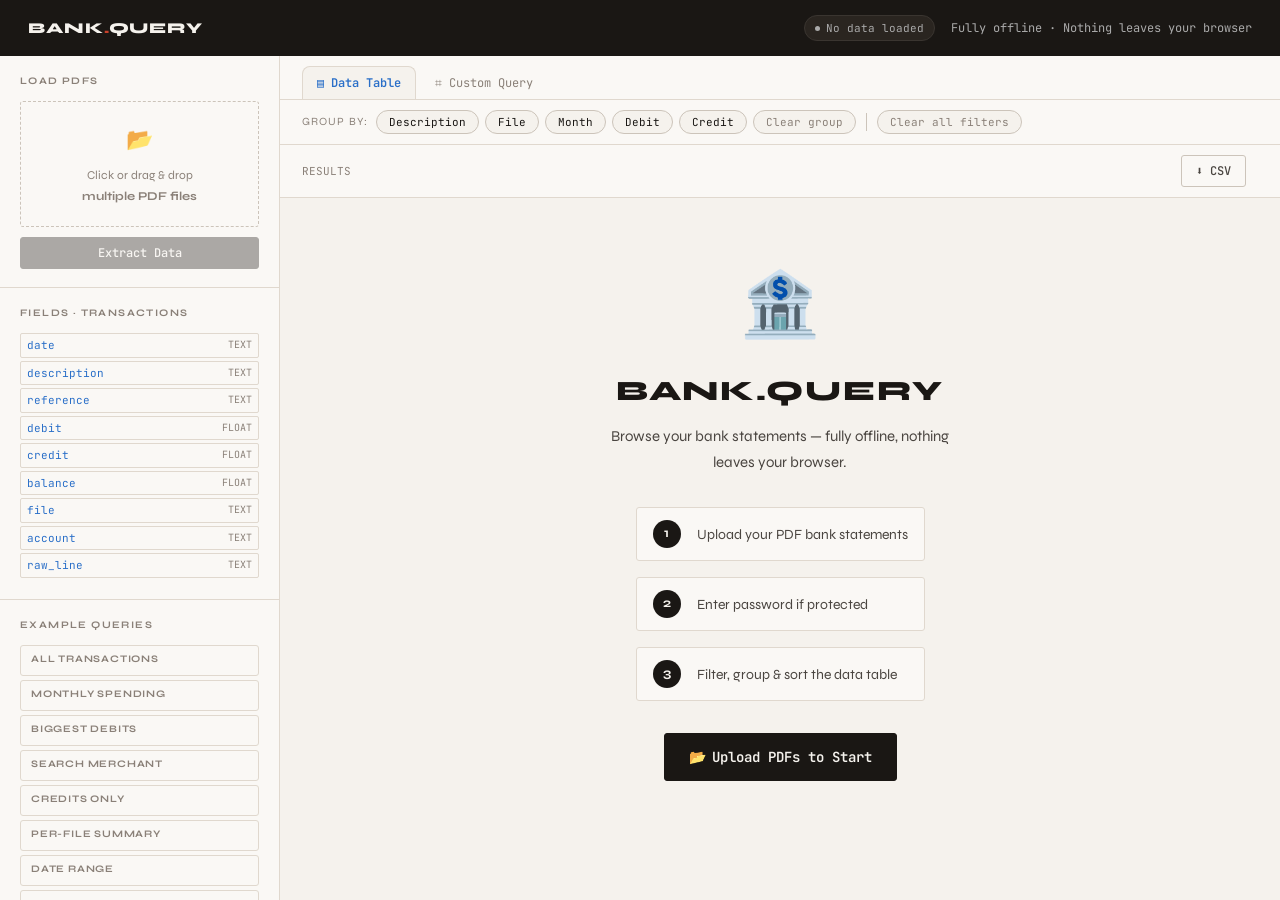
==== standalone/index.html @ 028fced7 "feat: auto-detect password-protected PDFs instead of asking pdf.js throws PasswordException with cod" ====
<!DOCTYPE html>
<html lang="en">
<head>
<meta charset="UTF-8">
<meta name="viewport" content="width=device-width, initial-scale=1.0">
<title>BankStatements - Browse Bank Statements Offline</title>
<meta name="description" content="Browse your bank statements. Fully offline.">
<meta name="theme-color" content="#1a1714">
<link rel="manifest" href="manifest.json">
<link rel="icon" type="image/png" sizes="192x192" href="icon-192.png">
<link rel="apple-touch-icon" sizes="192x192" href="icon-192.png">
<meta name="apple-mobile-web-app-capable" content="yes">
<meta name="apple-mobile-web-app-status-bar-style" content="black-translucent">
<meta name="apple-mobile-web-app-title" content="BankQuery">
<link rel="stylesheet" href="app.css">
<script src="alasql.min.js"></script>
</head>
<body>

<header>
  <div class="logo">Bank<span>.</span>Query</div>
  <div class="header-right">
    <button id="btn-install" class="btn-install">⬇ Install App</button>
    <span id="badge" class="badge"><span class="dot"></span><span id="badge-text">No data loaded</span></span>
    <span>Fully offline · Nothing leaves your browser</span>
  </div>
  <button class="btn-hamburger" id="btn-hamburger" onclick="toggleSidebar()">☰</button>
</header>

<!-- Mobile sidebar overlay -->
<div class="sidebar-overlay" id="sidebar-overlay" onclick="closeSidebar()"></div>

<div class="app">

  <!-- SIDEBAR -->
  <aside class="sidebar" id="sidebar">

    <!-- Upload -->
    <div class="sidebar-block">
      <div class="block-label">Load PDFs</div>
      <div class="upload-zone" id="drop-zone" onclick="document.getElementById('file-in').click()">
        <span class="icon">📂</span>
        Click or drag &amp; drop<br>
        <strong>multiple PDF files</strong>
      </div>
      <input type="file" id="file-in" accept=".pdf,.PDF" multiple>
      <button class="btn btn-primary btn-parse" id="btn-parse" onclick="startParsing()" disabled>Extract Data</button>
    </div>

    <!-- Password (auto-detected) -->
    <div class="sidebar-block" id="pw-section" style="display:none">
      <div class="block-label">Password Required</div>
      <div class="pw-message" id="pw-message"></div>
      <div class="field-row">
        <input type="password" id="pw" class="pw-input" placeholder="Enter PDF password">
      </div>
    </div>

    <!-- Progress -->
    <div class="sidebar-block" id="progress-section">
      <div class="block-label">Processing</div>
      <div class="progress-bar-wrap"><div class="progress-bar" id="progress-bar"></div></div>
      <div class="progress-log" id="progress-log"></div>
    </div>

    <!-- Stats -->
    <div class="sidebar-block" id="stats-section" style="display:none">
      <div class="block-label">Summary</div>
      <div class="stat-grid">
        <div class="stat-card"><div class="s-label">Transactions</div><div class="s-val c-blue" id="s-count">—</div></div>
        <div class="stat-card"><div class="s-label">Files</div><div class="s-val c-blue" id="s-files">—</div></div>
        <div class="stat-card"><div class="s-label">Total Debit</div><div class="s-val c-red" id="s-debit">—</div></div>
        <div class="stat-card"><div class="s-label">Total Credit</div><div class="s-val c-green" id="s-credit">—</div></div>
      </div>
    </div>

    <!-- Schema -->
    <div class="sidebar-block">
      <div class="block-label">Fields · transactions</div>
      <div class="schema-row"><span class="fname">date</span><span class="ftype">TEXT</span></div>
      <div class="schema-row"><span class="fname">description</span><span class="ftype">TEXT</span></div>
      <div class="schema-row"><span class="fname">reference</span><span class="ftype">TEXT</span></div>
      <div class="schema-row"><span class="fname">debit</span><span class="ftype">FLOAT</span></div>
      <div class="schema-row"><span class="fname">credit</span><span class="ftype">FLOAT</span></div>
      <div class="schema-row"><span class="fname">balance</span><span class="ftype">FLOAT</span></div>
      <div class="schema-row"><span class="fname">file</span><span class="ftype">TEXT</span></div>
      <div class="schema-row"><span class="fname">account</span><span class="ftype">TEXT</span></div>
      <div class="schema-row"><span class="fname">raw_line</span><span class="ftype">TEXT</span></div>
    </div>

    <!-- Saved queries -->
    <div class="sidebar-block" id="saved-section" style="display:none">
      <div class="block-label">Saved Queries</div>
      <div class="eq-list" id="saved-list"></div>
    </div>

    <!-- Example queries -->
    <div class="sidebar-block" style="flex:1">
      <div class="block-label">Example Queries</div>
      <div class="eq-list" id="eq-list"></div>
    </div>

  </aside>

  <!-- RIGHT SIDE -->
  <div style="display:flex;flex-direction:column;overflow:hidden;">

    <!-- Mode tabs -->
    <div class="mode-tabs">
      <button class="mode-tab active" data-mode="table" onclick="setTableView('table')">▤ Data Table</button>
      <button class="mode-tab" data-mode="sql" onclick="setTableView('sql')">⌗ Custom Query</button>
    </div>

    <!-- SQL Editor (advanced mode) -->
    <div class="editor-pane" id="pane-sql" style="display:none">
      <div class="editor-header">
        <span class="editor-title">SQL Query</span>
        <div class="editor-actions">
          <span class="kbd">Ctrl+Enter</span>
          <button class="btn btn-ghost" onclick="clearSQL()">Clear</button>
          <button class="btn btn-ghost" id="btn-save" onclick="showSavePrompt()" disabled>⭐ Save</button>
          <button class="btn btn-ghost" onclick="showExpandModal()" title="Expand editor">⤢</button>
          <button class="btn btn-primary" id="btn-run" onclick="runQuery()" disabled>▶ Run</button>
        </div>
        <!-- Mobile: Expand button top-right -->
        <div class="editor-actions-top">
          <button class="btn btn-ghost" onclick="showQueryPicker()" title="Queries">⚡</button>
          <button class="btn btn-ghost" onclick="showExpandModal()" title="Expand editor">⤢</button>
        </div>
        <!-- Mobile: Save + Run buttons bottom-right -->
        <div class="editor-actions-bottom">
          <button class="btn btn-ghost" id="btn-save-mobile" onclick="showSavePrompt()" disabled>⭐ Save</button>
          <button class="btn btn-primary" id="btn-run-mobile" onclick="runQuery()" disabled>▶ Run</button>
        </div>
      </div>
      <textarea id="sql" placeholder="SELECT * FROM transactions LIMIT 20" spellcheck="false"></textarea>
    </div>

    <!-- Data Table toolbar (table mode) -->
    <div class="dt-toolbar" id="pane-table">
      <div class="dt-group-bar">
        <span class="dt-group-label">Group by:</span>
        <button class="dt-chip" data-group="description" onclick="dtSetGroup('description')">Description</button>
        <button class="dt-chip" data-group="file" onclick="dtSetGroup('file')">File</button>
        <button class="dt-chip" data-group="date" onclick="dtSetGroup('date')">Month</button>
        <button class="dt-chip" data-group="debit" onclick="dtSetGroup('debit')">Debit</button>
        <button class="dt-chip" data-group="credit" onclick="dtSetGroup('credit')">Credit</button>
        <button class="dt-chip dt-clear" onclick="dtClearGroup()">Clear group</button>
        <span class="dt-sep"></span>
        <button class="dt-chip dt-clear" onclick="dtClearFilters()">Clear all filters</button>
      </div>
    </div>

    <!-- Results -->
    <div class="results-pane">
      <div class="results-bar">
        <div class="results-meta" id="results-meta"><span>RESULTS</span></div>
        <div style="display:flex;gap:12px;align-items:center">
          <button class="btn btn-export" id="btn-export" onclick="exportCSV()" disabled>⬇ CSV</button>
          <button class="btn btn-ghost" id="llm-improve" onclick="showLLMImprove()" style="display:none" title="Get a custom parser from ChatGPT">⬡ Improve with ChatGPT</button>
          <span style="font-family:var(--mono);font-size:11px;color:var(--ink3)" id="exec-time"></span>
        </div>
      </div>
      <div class="error-msg" id="error-msg"></div>
      <div class="table-wrap" id="table-wrap">
        <div class="welcome-card" id="welcome-card">
          <div class="welcome-icon">🏦</div>
          <h1 class="welcome-title">Bank.Query</h1>
          <p class="welcome-desc">Browse your bank statements — fully offline, nothing leaves your browser.</p>
          <div class="welcome-steps">
            <div class="welcome-step">
              <span class="step-num">1</span>
              <span class="step-text">Upload your PDF bank statements</span>
            </div>
            <div class="welcome-step">
              <span class="step-num">2</span>
              <span class="step-text">Enter password if protected</span>
            </div>
            <div class="welcome-step">
              <span class="step-num">3</span>
              <span class="step-text">Filter, group &amp; sort the data table</span>
            </div>
          </div>
          <button class="btn btn-primary btn-large" onclick="focusUpload()">
            <span>📂</span> Upload PDFs to Start
          </button>
        </div>
      </div>

      <!-- LLM parser (unsupported format) -->
      <div class="llm-parser-panel" id="llm-parser-panel" style="display:none">
        <div class="llm-title" id="llm-panel-title">Unsupported statement format</div>
        <div class="llm-desc" id="llm-panel-desc">
          The built-in parser found no transactions in <strong id="llm-file-name"></strong>.
          Get a custom regex from ChatGPT: it opens with a sample of your statement;
          paste the regex it returns below (with named groups <code>date, description, reference, debit, credit, balance</code>) and we'll run it offline — no code is ever executed.
        </div>
        <div class="llm-actions">
          <button class="btn btn-primary" onclick="openChatGPT()">⬡ Open ChatGPT</button>
        </div>
        <textarea id="llm-parser-input" class="llm-input" placeholder="Paste the regex from ChatGPT, e.g. /(?<date>\d{2}-...\s+(?<description>.*?).../g" spellcheck="false"></textarea>
        <div class="llm-actions">
          <button class="btn btn-primary" onclick="useLLMParser()">⚡ Use this regex</button>
        </div>
        <div class="llm-status" id="llm-status" style="display:none"></div>
      </div>
    </div>

  </div>
</div>

<!-- Save query prompt -->
<div class="save-prompt" id="save-prompt">
  <div class="save-prompt-inner">
    <div class="save-prompt-title">Save Query</div>
    <input type="text" class="save-prompt-input" id="save-name" placeholder="Enter a name for this query..." autofocus>
    <div class="save-prompt-actions">
      <button class="btn btn-ghost" onclick="hideSavePrompt()">Cancel</button>
      <button class="btn btn-primary" onclick="saveQuery()">Save</button>
    </div>
  </div>
</div>

<!-- Expanded editor modal -->
<div class="expand-modal" id="expand-modal">
  <div class="expand-modal-inner">
    <div class="expand-modal-header">
      <span class="expand-modal-title">SQL Query Editor</span>
      <div class="expand-modal-actions">
        <span class="kbd">Ctrl+Enter</span>
        <button class="btn btn-ghost" onclick="closeExpandModal()">Cancel</button>
        <button class="btn btn-primary" onclick="runFromExpanded()">▶ Run</button>
      </div>
    </div>
    <div class="expand-modal-body">
      <textarea id="sql-expanded" placeholder="SELECT * FROM transactions LIMIT 20" spellcheck="false"></textarea>
    </div>
  </div>
</div>

<!-- Query picker modal (mobile) -->
<div class="query-picker-modal" id="query-picker-modal">
  <div class="query-picker-inner">
    <div class="query-picker-header">
      <span class="query-picker-title">Queries</span>
      <button class="btn-close" onclick="hideQueryPicker()">×</button>
    </div>
    <div class="query-picker-body">
      <div class="query-section" id="qp-saved-section" style="display:none">
        <div class="query-section-title">Saved Queries</div>
        <div class="query-list" id="qp-saved-list"></div>
      </div>
      <div class="query-section">
        <div class="query-section-title">Example Queries</div>
        <div class="query-list" id="qp-example-list"></div>
      </div>
    </div>
  </div>
</div>

<script type="module" src="app.js"></script>
<script>
// Service Worker Registration for PWA
if ('serviceWorker' in navigator) {
  window.addEventListener('load', () => {
    navigator.serviceWorker.register('./sw.js')
      .then(reg => console.log('SW registered:', reg.scope))
      .catch(err => console.log('SW registration failed:', err));
  });
}

// PWA Install Prompt
let deferredPrompt;
const btnInstall = document.getElementById('btn-install');

window.addEventListener('beforeinstallprompt', (e) => {
  e.preventDefault();
  deferredPrompt = e;
  btnInstall.classList.add('show');
});

btnInstall.addEventListener('click', async () => {
  if (!deferredPrompt) return;
  deferredPrompt.prompt();
  const { outcome } = await deferredPrompt.userChoice;
  deferredPrompt = null;
  btnInstall.classList.remove('show');
});

window.addEventListener('appinstalled', () => {
  btnInstall.classList.remove('show');
  deferredPrompt = null;
});
</script>
</body>
</html>
---- standalone/app.css ----
@import url('https://fonts.googleapis.com/css2?family=Syne:wght@400;600;700;800&family=JetBrains+Mono:wght@400;500&display=swap');

:root {
  --bg:       #f5f2ed;
  --paper:    #faf8f5;
  --ink:      #1a1714;
  --ink2:     #4a4540;
  --ink3:     #8a8078;
  --rule:     #e0d8ce;
  --rule2:    #ccc4ba;
  --accent:   #c8402a;
  --accent2:  #2a6fc8;
  --green:    #2a7a4a;
  --red:      #c8402a;
  --amber:    #b86a10;
  --mono:     'JetBrains Mono', monospace;
  --sans:     'Syne', sans-serif;
  --r:        3px;
}

* { box-sizing: border-box; margin: 0; padding: 0; }

body {
  background: var(--bg);
  color: var(--ink);
  font-family: var(--sans);
  font-size: 14px;
  line-height: 1.5;
  min-height: 100vh;
}

/* ─── HEADER ─── */
header {
  background: var(--ink);
  color: var(--bg);
  padding: 0 28px;
  height: 56px;
  display: flex;
  align-items: center;
  justify-content: space-between;
}
.logo {
  font-size: 15px;
  font-weight: 800;
  letter-spacing: 0.06em;
  text-transform: uppercase;
}
.logo span { color: var(--accent); }
.header-right {
  display: flex;
  align-items: center;
  gap: 16px;
  font-size: 12px;
  color: #aaa;
  font-family: var(--mono);
}
.btn-install {
  display: none;
  align-items: center;
  gap: 6px;
  padding: 6px 12px;
  background: var(--accent);
  color: white;
  border: none;
  border-radius: 20px;
  font-family: var(--sans);
  font-size: 11px;
  font-weight: 700;
  cursor: pointer;
  transition: all 0.2s;
}
.btn-install:hover {
  background: var(--accent2);
  transform: scale(1.05);
}
.btn-install.show {
  display: inline-flex;
}
.badge {
  display: inline-flex;
  align-items: center;
  gap: 6px;
  padding: 4px 10px;
  background: #2a2520;
  border: 1px solid #3a3530;
  border-radius: 20px;
  font-size: 11px;
  transition: all 0.3s;
}
.badge.ok { background: #1a2a1f; border-color: #2a7a4a; color: #4adf8a; }
.badge .dot { width: 5px; height: 5px; border-radius: 50%; background: currentColor; }

/* Hamburger menu button (hidden on desktop) */
.btn-hamburger {
  display: none;
  align-items: center;
  justify-content: center;
  width: 44px;
  height: 44px;
  background: transparent;
  border: none;
  color: var(--bg);
  font-size: 20px;
  cursor: pointer;
  border-radius: var(--r);
  transition: background 0.2s;
}
.btn-hamburger:hover {
  background: rgba(255,255,255,0.1);
}

/* Mobile sidebar overlay (hidden on desktop) */
.sidebar-overlay {
  display: none;
  position: fixed;
  top: 0;
  left: 0;
  right: 0;
  bottom: 0;
  background: rgba(0,0,0,0.4);
  z-index: 150;
  opacity: 0;
  transition: opacity 0.3s;
}
.sidebar-overlay.active {
  display: block;
  opacity: 1;
}

/* ─── LAYOUT ─── */
.app {
  display: grid;
  grid-template-columns: 280px 1fr;
  grid-template-rows: auto 1fr;
  height: calc(100vh - 56px);
  overflow: hidden;
}

/* ─── SIDEBAR ─── */
.sidebar {
  grid-row: 1 / -1;
  background: var(--paper);
  border-right: 1px solid var(--rule);
  overflow-y: auto;
  display: flex;
  flex-direction: column;
}
.sidebar-block {
  padding: 18px 20px;
  border-bottom: 1px solid var(--rule);
}
.block-label {
  font-size: 10px;
  font-weight: 700;
  letter-spacing: 0.14em;
  text-transform: uppercase;
  color: var(--ink3);
  margin-bottom: 12px;
}

/* Upload zone */
.upload-zone {
  border: 1.5px dashed var(--rule2);
  border-radius: var(--r);
  padding: 20px 14px;
  text-align: center;
  cursor: pointer;
  transition: all 0.2s;
  color: var(--ink3);
  font-size: 12px;
  line-height: 1.7;
  user-select: none;
}
.upload-zone:hover, .upload-zone.over {
  border-color: var(--accent2);
  background: #e8f0ff;
  color: var(--accent2);
}
.upload-zone .icon { font-size: 22px; display: block; margin-bottom: 6px; }
#file-in { display: none; }
.btn-parse { width: 100%; justify-content: center; margin-top: 10px; }

/* Password field */
.field-row { display: flex; gap: 6px; }
.pw-input {
  flex: 1;
  background: var(--bg);
  border: 1px solid var(--rule2);
  border-radius: var(--r);
  padding: 7px 10px;
  font-family: var(--mono);
  font-size: 13px;
  color: var(--ink);
  outline: none;
  transition: border-color 0.2s;
}
.pw-input:focus { border-color: var(--accent2); }
.pw-input::placeholder { color: var(--ink3); }

/* Password message */
.pw-message {
  font-size: 12px;
  color: var(--amber);
  margin-bottom: 8px;
  line-height: 1.5;
}
#pw-section .field-row {
  margin-top: 4px;
}

/* Buttons */
.btn {
  height: 32px;
  padding: 0 14px;
  border-radius: var(--r);
  border: 1px solid;
  font-family: var(--mono);
  font-size: 12px;
  font-weight: 500;
  cursor: pointer;
  transition: all 0.15s;
  display: inline-flex;
  align-items: center;
  gap: 6px;
  white-space: nowrap;
}
.btn-primary {
  background: var(--ink);
  border-color: var(--ink);
  color: var(--bg);
}
.btn-primary:hover { background: #333; }
.btn-primary:disabled { opacity: 0.35; cursor: not-allowed; }
.btn-ghost {
  background: transparent;
  border-color: var(--rule2);
  color: var(--ink2);
}
.btn-ghost:hover { border-color: var(--accent2); color: var(--accent2); }
.btn-export {
  background: transparent;
  border-color: var(--rule2);
  color: var(--ink2);
}
.btn-export:hover { border-color: var(--amber); color: var(--amber); }

/* Progress */
#progress-section { display: none; }
.progress-bar-wrap {
  background: var(--rule);
  border-radius: 3px;
  height: 4px;
  margin: 8px 0;
  overflow: hidden;
}
.progress-bar {
  height: 100%;
  background: var(--accent2);
  border-radius: 3px;
  transition: width 0.2s;
  width: 0%;
}
.progress-log {
  font-family: var(--mono);
  font-size: 11px;
  color: var(--ink3);
  max-height: 80px;
  overflow-y: auto;
  line-height: 1.6;
}

/* Stats */
.stat-grid { display: grid; grid-template-columns: 1fr 1fr; gap: 6px; }
.stat-card {
  background: var(--bg);
  border: 1px solid var(--rule);
  border-radius: var(--r);
  padding: 8px 10px;
}
.stat-card .s-label {
  font-size: 9px;
  font-weight: 700;
  letter-spacing: 0.12em;
  text-transform: uppercase;
  color: var(--ink3);
  margin-bottom: 2px;
}
.stat-card .s-val {
  font-family: var(--mono);
  font-size: 13px;
  font-weight: 500;
}
.s-val.c-green { color: var(--green); }
.s-val.c-red   { color: var(--red); }
.s-val.c-amber { color: var(--amber); }
.s-val.c-blue  { color: var(--accent2); }

/* Schema */
.schema-row {
  display: flex;
  justify-content: space-between;
  font-family: var(--mono);
  font-size: 11px;
  padding: 3px 6px;
  border: 1px solid var(--rule);
  border-radius: 2px;
  margin-bottom: 3px;
}
.schema-row .fname { color: var(--accent2); }
.schema-row .ftype { color: var(--ink3); font-size: 10px; }

/* Example queries */
.eq-list { display: flex; flex-direction: column; gap: 4px; }
.eq-item {
  padding: 7px 10px;
  border: 1px solid var(--rule);
  border-radius: var(--r);
  cursor: pointer;
  font-size: 11px;
  color: var(--ink2);
  font-family: var(--mono);
  line-height: 1.3;
  transition: all 0.15s;
  word-break: break-word;
  position: relative;
}
.eq-item:hover { border-color: var(--accent2); color: var(--accent2); background: #e8f0ff; }
.eq-item .eq-label {
  font-family: var(--sans);
  font-size: 10px;
  font-weight: 700;
  color: var(--ink3);
  text-transform: uppercase;
  letter-spacing: 0.08em;
  margin-bottom: 2px;
}
.eq-item.saved {
  border-color: var(--accent);
  background: #fff5f3;
}
.eq-item.saved:hover {
  border-color: var(--accent2);
  background: #e8f0ff;
}
.eq-item .eq-delete {
  position: absolute;
  top: 6px;
  right: 6px;
  width: 18px;
  height: 18px;
  border-radius: 3px;
  display: none;
  align-items: center;
  justify-content: center;
  font-size: 12px;
  color: var(--red);
  cursor: pointer;
}
.eq-item:hover .eq-delete { display: flex; }
.eq-item .eq-delete:hover {
  background: var(--red);
  color: white;
}
.save-prompt {
  position: fixed;
  top: 0;
  left: 0;
  right: 0;
  bottom: 0;
  background: rgba(0,0,0,0.4);
  display: none;
  align-items: center;
  justify-content: center;
  z-index: 100;
}
.save-prompt-inner {
  background: var(--paper);
  border-radius: var(--r);
  padding: 20px;
  width: 300px;
  box-shadow: 0 10px 40px rgba(0,0,0,0.2);
}
.save-prompt-title {
  font-size: 13px;
  font-weight: 700;
  margin-bottom: 12px;
  color: var(--ink);
}
.save-prompt-input {
  width: 100%;
  padding: 8px 10px;
  border: 1px solid var(--rule2);
  border-radius: var(--r);
  font-family: var(--mono);
  font-size: 13px;
  margin-bottom: 12px;
  outline: none;
}
.save-prompt-input:focus { border-color: var(--accent2); }
.save-prompt-actions {
  display: flex;
  gap: 8px;
  justify-content: flex-end;
}

/* Expanded editor modal */
.expand-modal {
  position: fixed;
  top: 0;
  left: 0;
  right: 0;
  bottom: 0;
  background: rgba(0,0,0,0.5);
  display: none;
  align-items: center;
  justify-content: center;
  z-index: 100;
}
.expand-modal-inner {
  background: var(--paper);
  border-radius: var(--r);
  width: 90%;
  max-width: 900px;
  height: 80vh;
  display: flex;
  flex-direction: column;
  box-shadow: 0 20px 60px rgba(0,0,0,0.3);
}
.expand-modal-header {
  padding: 16px 20px;
  border-bottom: 1px solid var(--rule);
  display: flex;
  align-items: center;
  justify-content: space-between;
  flex-shrink: 0;
}
.expand-modal-title {
  font-size: 13px;
  font-weight: 700;
  letter-spacing: 0.12em;
  text-transform: uppercase;
  color: var(--ink3);
}
.expand-modal-actions {
  display: flex;
  gap: 8px;
  align-items: center;
}
.expand-modal-body {
  flex: 1;
  padding: 20px;
  overflow: hidden;
  display: flex;
  flex-direction: column;
}
.expand-modal-body textarea {
  flex: 1;
  width: 100%;
  background: var(--bg);
  border: 1px solid var(--rule2);
  border-radius: var(--r);
  color: var(--accent);
  font-family: var(--mono);
  font-size: 14px;
  line-height: 1.6;
  padding: 16px;
  resize: none;
  outline: none;
  transition: border-color 0.2s;
  tab-size: 2;
}
.expand-modal-body textarea:focus { border-color: var(--accent2); }

/* Query picker modal (mobile) */
.query-picker-modal {
  display: none;
  position: fixed;
  top: 0;
  left: 0;
  right: 0;
  bottom: 0;
  background: rgba(0,0,0,0.5);
  z-index: 250;
  align-items: flex-end;
  justify-content: center;
}
.query-picker-modal.active {
  display: flex;
}
.query-picker-inner {
  background: var(--paper);
  width: 100%;
  max-width: 500px;
  max-height: 80vh;
  border-radius: 16px 16px 0 0;
  display: flex;
  flex-direction: column;
  animation: slideUp 0.3s ease;
}
@keyframes slideUp {
  from { transform: translateY(100%); }
  to { transform: translateY(0); }
}
.query-picker-header {
  display: flex;
  align-items: center;
  justify-content: space-between;
  padding: 16px 20px;
  border-bottom: 1px solid var(--rule);
  flex-shrink: 0;
}
.query-picker-title {
  font-size: 16px;
  font-weight: 700;
  color: var(--ink);
}
.btn-close {
  width: 32px;
  height: 32px;
  display: flex;
  align-items: center;
  justify-content: center;
  background: transparent;
  border: none;
  font-size: 24px;
  color: var(--ink3);
  cursor: pointer;
  border-radius: var(--r);
}
.btn-close:hover {
  background: var(--bg);
  color: var(--ink);
}
.query-picker-body {
  flex: 1;
  overflow-y: auto;
  padding: 8px 0;
}
.query-section {
  margin-bottom: 8px;
}
.query-section-title {
  padding: 8px 20px;
  font-size: 11px;
  font-weight: 700;
  letter-spacing: 0.12em;
  text-transform: uppercase;
  color: var(--ink3);
}
.query-list {
  display: flex;
  flex-direction: column;
}
.query-item {
  padding: 14px 20px;
  border: none;
  border-bottom: 1px solid var(--rule);
  background: transparent;
  text-align: left;
  font-family: var(--mono);
  font-size: 13px;
  color: var(--ink2);
  cursor: pointer;
  transition: background 0.15s;
}
.query-item:hover {
  background: var(--bg);
}
.query-item:last-child {
  border-bottom: none;
}
.query-item .q-label {
  font-family: var(--sans);
  font-size: 12px;
  font-weight: 600;
  color: var(--ink3);
  display: block;
  margin-bottom: 4px;
}
.query-item .q-preview {
  display: block;
  color: var(--ink3);
  font-size: 12px;
  white-space: nowrap;
  overflow: hidden;
  text-overflow: ellipsis;
}
.query-item.saved {
  border-left: 3px solid var(--accent);
}

/* ─── EDITOR ─── */
.editor-pane {
  background: var(--paper);
  border-bottom: 1px solid var(--rule);
  padding: 16px 22px;
  display: flex;
  flex-direction: column;
  gap: 10px;
  position: relative;
}
.editor-header {
  display: flex;
  align-items: center;
  justify-content: space-between;
}
.editor-title {
  font-size: 11px;
  font-weight: 700;
  letter-spacing: 0.12em;
  text-transform: uppercase;
  color: var(--ink3);
}
.editor-actions { display: flex; gap: 6px; align-items: center; }
.kbd {
  font-family: var(--mono);
  font-size: 10px;
  background: var(--bg);
  border: 1px solid var(--rule2);
  border-radius: 3px;
  padding: 1px 5px;
  color: var(--ink3);
}

/* Editor action buttons (hidden on mobile, positioned absolutely) */
.editor-actions-bottom {
  display: none;
  position: absolute;
  bottom: 16px;
  right: 22px;
  gap: 8px;
}
.editor-actions-top {
  display: none;
  position: absolute;
  top: 16px;
  right: 22px;
}

textarea#sql {
  width: 100%;
  height: 90px;
  background: var(--bg);
  border: 1px solid var(--rule2);
  border-radius: var(--r);
  color: var(--accent);
  font-family: var(--mono);
  font-size: 13px;
  line-height: 1.6;
  padding: 10px 14px;
  resize: vertical;
  outline: none;
  transition: border-color 0.2s;
  tab-size: 2;
}
textarea#sql:focus { border-color: var(--accent2); }
textarea#sql::placeholder { color: var(--ink3); }

/* ─── MODE TABS ─── */
.mode-tabs {
  display: flex;
  gap: 4px;
  padding: 10px 22px 0;
  background: var(--paper);
  border-bottom: 1px solid var(--rule);
}
.mode-tab {
  font-family: var(--mono);
  font-size: 12px;
  background: transparent;
  border: 1px solid transparent;
  border-bottom: none;
  color: var(--ink3);
  padding: 8px 14px;
  border-radius: 8px 8px 0 0;
  cursor: pointer;
  transition: all 0.15s;
}
.mode-tab:hover { color: var(--ink); background: var(--bg); }
.mode-tab.active {
  color: var(--accent2);
  background: var(--bg);
  border-color: var(--rule);
  font-weight: 600;
}

/* ─── DATA TABLE TOOLBAR ─── */
.dt-toolbar {
  background: var(--paper);
  border-bottom: 1px solid var(--rule);
  padding: 10px 22px;
}
.dt-group-bar {
  display: flex;
  flex-wrap: wrap;
  align-items: center;
  gap: 6px;
}
.dt-group-label {
  font-size: 11px;
  text-transform: uppercase;
  letter-spacing: 0.1em;
  color: var(--ink3);
  margin-right: 2px;
}
.dt-chip {
  font-family: var(--mono);
  font-size: 11px;
  background: var(--bg);
  border: 1px solid var(--rule2);
  border-radius: 14px;
  padding: 4px 12px;
  color: var(--ink);
  cursor: pointer;
  transition: all 0.15s;
}
.dt-chip:hover { border-color: var(--accent2); color: var(--accent2); }
.dt-chip.active {
  background: var(--accent2);
  border-color: var(--accent2);
  color: #0c0a08;
  font-weight: 600;
}
.dt-chip.dt-clear { color: var(--ink3); }
.dt-chip.dt-clear:hover { color: var(--red); border-color: var(--red); }
.dt-sep {
  width: 1px;
  height: 18px;
  background: var(--rule2);
  margin: 0 4px;
}

/* ─── DATA TABLE FILTER HEADER ─── */
table.dt-table thead { position: static; }
table.dt-table thead th {
  position: sticky;
  top: 0;
  background: var(--paper);
  z-index: 4;
  vertical-align: top;
  border-bottom: 2px solid var(--rule2);
  box-shadow: 0 2px 6px rgba(0,0,0,0.25);
}
table.dt-table thead th::after {
  content: "";
  position: absolute;
  left: 0; right: 0; bottom: -2px;
  height: 2px;
}
.dt-th-label {
  cursor: pointer;
  font-size: 12px;
  font-weight: 700;
  color: var(--accent2);
  user-select: none;
  white-space: nowrap;
  padding-bottom: 4px;
}
.dt-th-label:hover { color: var(--ink); }
.dt-th-label .si { color: var(--ink3); font-weight: 400; margin-left: 4px; }
.dt-op, .dt-val, .dt-val2 {
  display: block;
  width: 100%;
  margin-top: 3px;
  font-family: var(--mono);
  font-size: 11px;
  background: var(--bg);
  border: 1px solid var(--rule2);
  border-radius: 4px;
  color: var(--ink);
  padding: 3px 5px;
  outline: none;
}
.dt-op { color: var(--ink3); }
.dt-op:focus, .dt-val:focus, .dt-val2:focus { border-color: var(--accent2); }
.dt-val2 { margin-top: 2px; }
tr.dt-group td {
  background: var(--bg);
  font-family: var(--mono);
  font-size: 12px;
  font-weight: 600;
  color: var(--accent2);
  padding: 8px 14px !important;
  border-bottom: 1px solid var(--rule2);
}

/* ─── LLM PARSER PANEL ─── */
.llm-parser-panel {
  margin: 16px 22px;
  padding: 18px;
  background: var(--paper);
  border: 1px solid var(--rule2);
  border-radius: var(--r);
}
.llm-title {
  font-size: 13px;
  font-weight: 700;
  color: var(--amber);
  margin-bottom: 6px;
}
.llm-desc {
  font-size: 13px;
  line-height: 1.6;
  color: var(--ink2);
  margin-bottom: 12px;
}
.llm-actions { display: flex; gap: 8px; margin-bottom: 10px; }
.llm-input {
  width: 100%;
  height: 140px;
  background: var(--bg);
  border: 1px solid var(--rule2);
  border-radius: var(--r);
  color: var(--accent);
  font-family: var(--mono);
  font-size: 12px;
  line-height: 1.5;
  padding: 10px 12px;
  resize: vertical;
  outline: none;
}
.llm-input:focus { border-color: var(--accent2); }
.llm-status {
  margin-top: 10px;
  font-family: var(--mono);
  font-size: 12px;
  color: var(--ink2);
}

/* ─── RESULTS ─── */
.results-pane {
  overflow: hidden;
  display: flex;
  flex-direction: column;
  background: var(--bg);
}
.results-bar {
  padding: 10px 22px;
  background: var(--paper);
  border-bottom: 1px solid var(--rule);
  display: flex;
  justify-content: space-between;
  align-items: center;
  flex-shrink: 0;
}
.results-meta {
  font-family: var(--mono);
  font-size: 11px;
  color: var(--ink3);
  display: flex;
  gap: 16px;
}
.results-meta .hi  { color: var(--ink); font-weight: 500; }
.results-meta .err { color: var(--red); }

.error-msg {
  margin: 14px 22px;
  padding: 10px 14px;
  background: #fff0ee;
  border: 1px solid var(--red);
  border-radius: var(--r);
  font-family: var(--mono);
  font-size: 12px;
  color: var(--red);
  display: none;
}

.table-wrap {
  overflow: auto;
  flex: 1;
}
table {
  width: 100%;
  border-collapse: collapse;
  font-size: 13px;
}
thead {
  position: sticky;
  top: 0;
  z-index: 5;
  background: var(--paper);
}
th {
  font-family: var(--mono);
  font-size: 10px;
  font-weight: 600;
  letter-spacing: 0.1em;
  text-transform: uppercase;
  color: var(--ink3);
  padding: 9px 16px;
  text-align: left;
  border-bottom: 1px solid var(--rule);
  white-space: nowrap;
  cursor: pointer;
  user-select: none;
  transition: color 0.15s;
}
th:hover { color: var(--accent2); }
th.sorted { color: var(--accent2); }
td {
  padding: 8px 16px;
  border-bottom: 1px solid var(--rule);
  font-family: var(--mono);
  font-size: 12px;
  color: var(--ink2);
  max-width: 280px;
  overflow: hidden;
  text-overflow: ellipsis;
  white-space: nowrap;
}
tr:hover td { background: var(--paper); }
.c-debit  { color: var(--red) !important; }
.c-credit { color: var(--green) !important; }
.c-bal    { color: var(--amber) !important; }
.c-desc   { color: var(--ink) !important; max-width: 280px; }
.c-right  { text-align: right; }
.c-dim    { color: var(--ink3) !important; }

.empty-state {
  display: flex;
  flex-direction: column;
  align-items: center;
  justify-content: center;
  height: 100%;
  gap: 14px;
  color: var(--ink3);
  text-align: center;
  padding: 40px;
}
.empty-state .big { font-size: 36px; }
.empty-state .title { font-weight: 700; font-size: 16px; color: var(--ink2); }
.empty-state .hint { font-family: var(--mono); font-size: 12px; line-height: 1.8; color: var(--rule2); }

/* Welcome card */
.welcome-card {
  display: flex;
  flex-direction: column;
  align-items: center;
  justify-content: center;
  height: 100%;
  text-align: center;
  padding: 60px 40px;
  max-width: 500px;
  margin: 0 auto;
}
.welcome-icon {
  font-size: 64px;
  margin-bottom: 16px;
}
.welcome-title {
  font-size: 28px;
  font-weight: 800;
  letter-spacing: 0.06em;
  text-transform: uppercase;
  margin-bottom: 12px;
}
.welcome-title span { color: var(--accent); }
.welcome-desc {
  font-size: 15px;
  line-height: 1.7;
  color: var(--ink2);
  margin-bottom: 32px;
  max-width: 380px;
}
.welcome-steps {
  display: flex;
  flex-direction: column;
  gap: 16px;
  margin-bottom: 32px;
  text-align: left;
}
.welcome-step {
  display: flex;
  align-items: center;
  gap: 16px;
  padding: 12px 16px;
  background: var(--paper);
  border: 1px solid var(--rule);
  border-radius: var(--r);
}
.step-num {
  display: flex;
  align-items: center;
  justify-content: center;
  width: 28px;
  height: 28px;
  background: var(--ink);
  color: var(--bg);
  border-radius: 50%;
  font-size: 13px;
  font-weight: 700;
  flex-shrink: 0;
}
.step-text {
  font-size: 14px;
  color: var(--ink2);
}
.btn-large {
  padding: 0 24px;
  height: 48px;
  font-size: 14px;
  font-weight: 600;
}

::-webkit-scrollbar { width: 5px; height: 5px; }
::-webkit-scrollbar-track { background: transparent; }
::-webkit-scrollbar-thumb { background: var(--rule2); border-radius: 3px; }

/* ─── MOBILE STYLES ─── */
@media (max-width: 768px) {
  /* Header */
  header {
    padding: 0 16px;
    height: 52px;
  }
  .header-right .badge,
  .header-right span:not(.btn-install) {
    display: none;
  }
  .btn-hamburger {
    display: flex;
  }

  /* Sidebar as drawer */
  .sidebar {
    position: fixed;
    left: -280px;
    top: 52px;
    width: 280px;
    height: calc(100vh - 52px);
    z-index: 200;
    transition: transform 0.3s ease;
    box-shadow: 2px 0 20px rgba(0,0,0,0.15);
  }
  .sidebar.open {
    transform: translateX(280px);
  }
  .sidebar-overlay.active {
    display: block;
  }

  /* Main content - full width */
  .app {
    grid-template-columns: 1fr;
  }

  /* Editor pane */
  .editor-pane {
    padding: 12px 16px;
    padding-bottom: 60px;
  }
  .editor-actions {
    display: none;
  }
  .editor-actions-top,
  .editor-actions-bottom {
    display: flex;
  }
  .kbd {
    display: none;
  }
  textarea#sql {
    height: 140px;
    padding-right: 50px;
  }

  /* Results */
  .results-bar {
    padding: 8px 16px;
    flex-wrap: wrap;
    gap: 8px;
  }
  .results-meta {
    gap: 8px;
    font-size: 10px;
  }
  .error-msg {
    margin: 12px 16px;
    padding: 8px 12px;
    font-size: 11px;
  }

  /* Table scroll hint */
  .table-wrap {
    background: linear-gradient(90deg, var(--bg) 0%, var(--bg) 98%, rgba(0,0,0,0.05) 100%);
  }
  .table-wrap::-webkit-scrollbar {
    height: 4px;
  }

  /* Touch targets - minimum 44px */
  .btn {
    min-height: 44px;
  }
  .eq-item {
    padding: 10px 12px;
    min-height: 44px;
    display: flex;
    align-items: center;
  }
  .schema-row {
    padding: 6px 10px;
    min-height: 36px;
    align-items: center;
  }
  .upload-zone {
    padding: 24px 16px;
  }

  /* Modals */
  .save-prompt-inner,
  .expand-modal-inner {
    width: 95%;
    max-width: none;
  }
  .expand-modal-inner {
    height: 90vh;
  }

  /* Password input */
  .pw-input {
    font-size: 16px;
  }

  /* Install button */
  .btn-install {
    padding: 8px 14px;
    font-size: 10px;
  }

  /* Welcome card on mobile */
  .welcome-card {
    padding: 40px 24px;
  }
  .welcome-icon {
    font-size: 48px;
    margin-bottom: 12px;
  }
  .welcome-title {
    font-size: 22px;
  }
  .welcome-desc {
    font-size: 14px;
    margin-bottom: 24px;
  }
  .welcome-steps {
    gap: 12px;
    margin-bottom: 24px;
  }
  .welcome-step {
    padding: 10px 12px;
  }
  .step-num {
    width: 24px;
    height: 24px;
    font-size: 12px;
  }
  .step-text {
    font-size: 13px;
  }
  .btn-large {
    width: 100%;
    justify-content: center;
  }
}
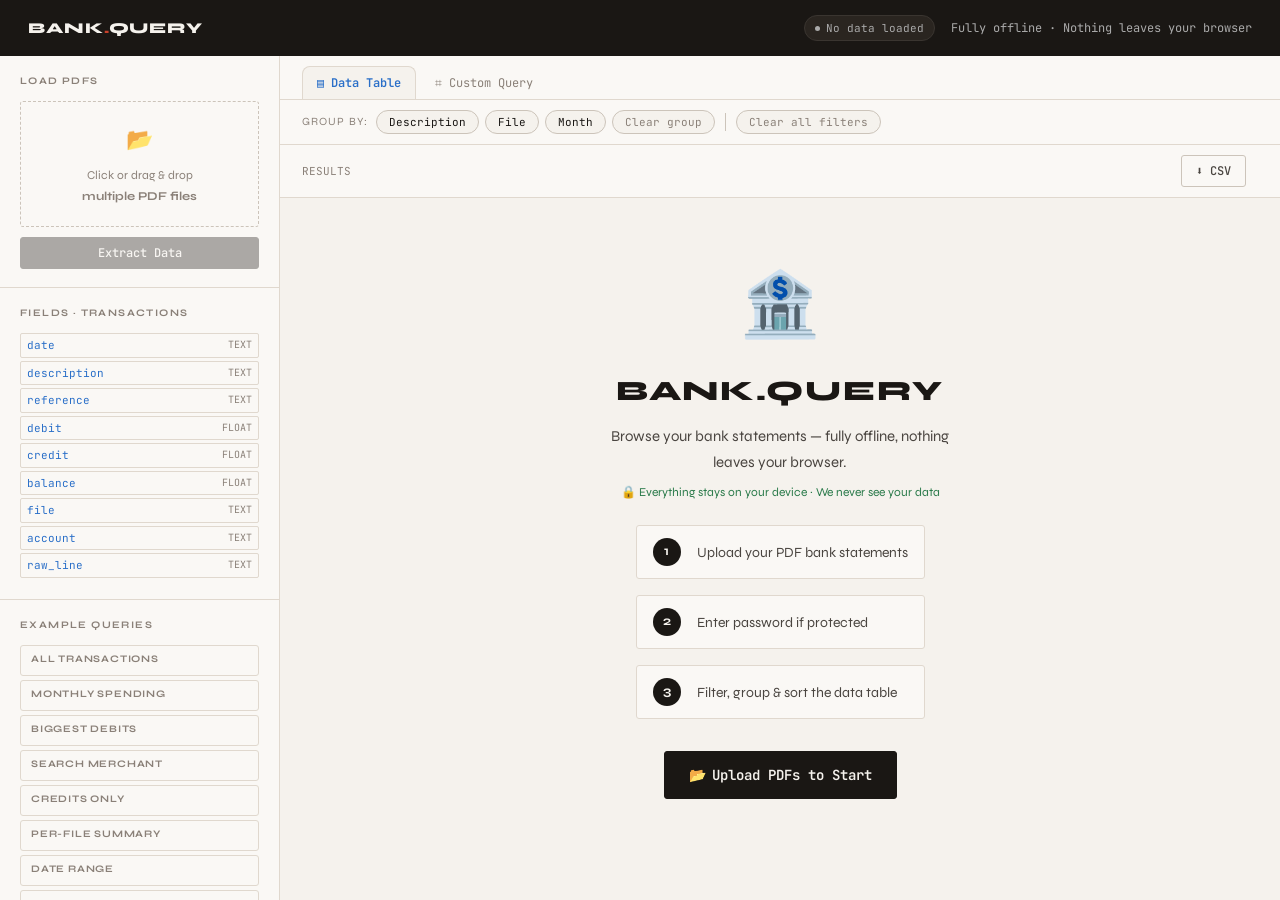
==== commit 22e65a92: "ux: privacy assurance on welcome card, cleaner group-by, friendlier labels - Added a green privacy a" ====
--- a/standalone/index.html
+++ b/standalone/index.html
@@ -143,8 +143,6 @@
         <button class="dt-chip" data-group="description" onclick="dtSetGroup('description')">Description</button>
         <button class="dt-chip" data-group="file" onclick="dtSetGroup('file')">File</button>
         <button class="dt-chip" data-group="date" onclick="dtSetGroup('date')">Month</button>
-        <button class="dt-chip" data-group="debit" onclick="dtSetGroup('debit')">Debit</button>
-        <button class="dt-chip" data-group="credit" onclick="dtSetGroup('credit')">Credit</button>
         <button class="dt-chip dt-clear" onclick="dtClearGroup()">Clear group</button>
         <span class="dt-sep"></span>
         <button class="dt-chip dt-clear" onclick="dtClearFilters()">Clear all filters</button>
@@ -157,7 +155,7 @@
         <div class="results-meta" id="results-meta"><span>RESULTS</span></div>
         <div style="display:flex;gap:12px;align-items:center">
           <button class="btn btn-export" id="btn-export" onclick="exportCSV()" disabled>⬇ CSV</button>
-          <button class="btn btn-ghost" id="llm-improve" onclick="showLLMImprove()" style="display:none" title="Get a custom parser from ChatGPT">⬡ Improve with ChatGPT</button>
+          <button class="btn btn-ghost" id="llm-improve" onclick="showLLMImprove()" style="display:none" title="Create a custom reader for unusual statement formats">⬡ Custom Parser</button>
           <span style="font-family:var(--mono);font-size:11px;color:var(--ink3)" id="exec-time"></span>
         </div>
       </div>
@@ -167,6 +165,7 @@
           <div class="welcome-icon">🏦</div>
           <h1 class="welcome-title">Bank.Query</h1>
           <p class="welcome-desc">Browse your bank statements — fully offline, nothing leaves your browser.</p>
+          <div class="privacy-assurance">🔒 Everything stays on your device · We never see your data</div>
           <div class="welcome-steps">
             <div class="welcome-step">
               <span class="step-num">1</span>
@@ -189,18 +188,17 @@
 
       <!-- LLM parser (unsupported format) -->
       <div class="llm-parser-panel" id="llm-parser-panel" style="display:none">
-        <div class="llm-title" id="llm-panel-title">Unsupported statement format</div>
+        <div class="llm-title" id="llm-panel-title">Unrecognized format</div>
         <div class="llm-desc" id="llm-panel-desc">
-          The built-in parser found no transactions in <strong id="llm-file-name"></strong>.
-          Get a custom regex from ChatGPT: it opens with a sample of your statement;
-          paste the regex it returns below (with named groups <code>date, description, reference, debit, credit, balance</code>) and we'll run it offline — no code is ever executed.
+          The built-in reader didn't recognize <strong id="llm-file-name"></strong>.
+          Click below to create a custom reader in ChatGPT — then paste the result here.
         </div>
         <div class="llm-actions">
           <button class="btn btn-primary" onclick="openChatGPT()">⬡ Open ChatGPT</button>
         </div>
-        <textarea id="llm-parser-input" class="llm-input" placeholder="Paste the regex from ChatGPT, e.g. /(?<date>\d{2}-...\s+(?<description>.*?).../g" spellcheck="false"></textarea>
+        <textarea id="llm-parser-input" class="llm-input" placeholder="Paste the custom reader from ChatGPT here..." spellcheck="false"></textarea>
         <div class="llm-actions">
-          <button class="btn btn-primary" onclick="useLLMParser()">⚡ Use this regex</button>
+          <button class="btn btn-primary" onclick="useLLMParser()">⚡ Use this reader</button>
         </div>
         <div class="llm-status" id="llm-status" style="display:none"></div>
       </div>
--- a/standalone/app.css
+++ b/standalone/app.css
@@ -959,8 +959,17 @@
   font-size: 15px;
   line-height: 1.7;
   color: var(--ink2);
-  margin-bottom: 32px;
+  margin-bottom: 8px;
   max-width: 380px;
+}
+.privacy-assurance {
+  font-size: 12px;
+  color: var(--green);
+  margin-bottom: 24px;
+  display: flex;
+  align-items: center;
+  justify-content: center;
+  gap: 6px;
 }
 .welcome-steps {
   display: flex;
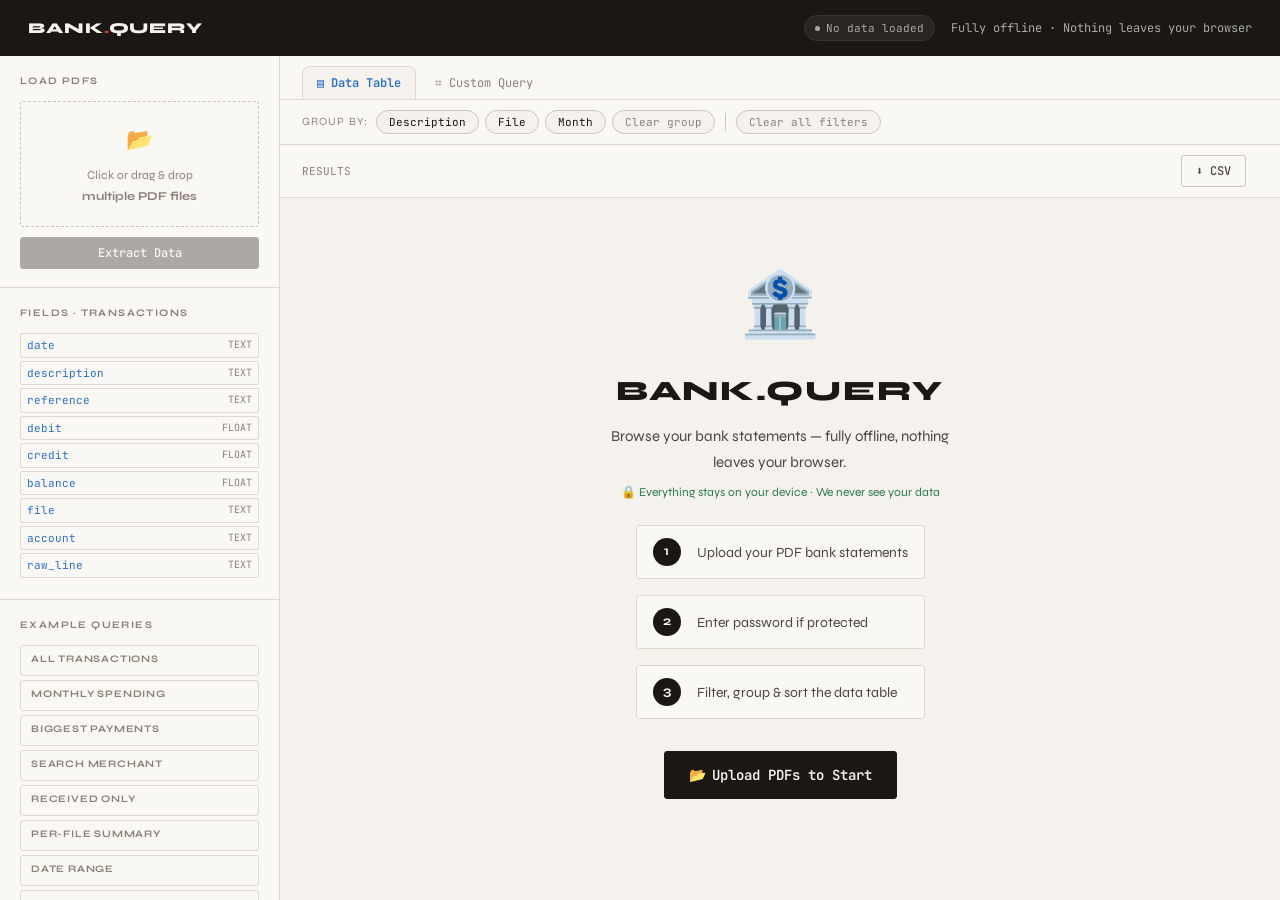
==== commit f4c38354: "feat: friendlier labels, filter-to-SQL sync, password manager support - 'Debit'/'Credit' renamed to " ====
--- a/standalone/index.html
+++ b/standalone/index.html
@@ -27,6 +27,12 @@
   <button class="btn-hamburger" id="btn-hamburger" onclick="toggleSidebar()">☰</button>
 </header>
 
+<!-- Update banner -->
+<div class="update-banner" id="update-banner">
+  <span>A new version is available</span>
+  <button class="btn btn-update" onclick="applyUpdate()">Update</button>
+</div>
+
 <!-- Mobile sidebar overlay -->
 <div class="sidebar-overlay" id="sidebar-overlay" onclick="closeSidebar()"></div>
 
@@ -51,9 +57,12 @@
     <div class="sidebar-block" id="pw-section" style="display:none">
       <div class="block-label">Password Required</div>
       <div class="pw-message" id="pw-message"></div>
-      <div class="field-row">
-        <input type="password" id="pw" class="pw-input" placeholder="Enter PDF password">
-      </div>
+      <form id="pw-form" action="#">
+        <input type="text" autocomplete="username" value="bank-query-user" style="display:none" readonly>
+        <div class="field-row">
+          <input type="password" id="pw" class="pw-input" placeholder="Enter PDF password" autocomplete="new-password">
+        </div>
+      </form>
     </div>
 
     <!-- Progress -->
@@ -69,8 +78,8 @@
       <div class="stat-grid">
         <div class="stat-card"><div class="s-label">Transactions</div><div class="s-val c-blue" id="s-count">—</div></div>
         <div class="stat-card"><div class="s-label">Files</div><div class="s-val c-blue" id="s-files">—</div></div>
-        <div class="stat-card"><div class="s-label">Total Debit</div><div class="s-val c-red" id="s-debit">—</div></div>
-        <div class="stat-card"><div class="s-label">Total Credit</div><div class="s-val c-green" id="s-credit">—</div></div>
+        <div class="stat-card"><div class="s-label">Total Sent/Spent</div><div class="s-val c-red" id="s-debit">—</div></div>
+        <div class="stat-card"><div class="s-label">Total Received</div><div class="s-val c-green" id="s-credit">—</div></div>
       </div>
     </div>
 
@@ -155,7 +164,7 @@
         <div class="results-meta" id="results-meta"><span>RESULTS</span></div>
         <div style="display:flex;gap:12px;align-items:center">
           <button class="btn btn-export" id="btn-export" onclick="exportCSV()" disabled>⬇ CSV</button>
-          <button class="btn btn-ghost" id="llm-improve" onclick="showLLMImprove()" style="display:none" title="Create a custom reader for unusual statement formats">⬡ Custom Parser</button>
+          <button class="btn btn-ghost" id="llm-improve" onclick="showLLMImprove()" style="display:none" title="Get a custom parser from ChatGPT">⬡ Improve with ChatGPT</button>
           <span style="font-family:var(--mono);font-size:11px;color:var(--ink3)" id="exec-time"></span>
         </div>
       </div>
@@ -188,17 +197,18 @@
 
       <!-- LLM parser (unsupported format) -->
       <div class="llm-parser-panel" id="llm-parser-panel" style="display:none">
-        <div class="llm-title" id="llm-panel-title">Unrecognized format</div>
+        <div class="llm-title" id="llm-panel-title">Unsupported statement format</div>
         <div class="llm-desc" id="llm-panel-desc">
-          The built-in reader didn't recognize <strong id="llm-file-name"></strong>.
-          Click below to create a custom reader in ChatGPT — then paste the result here.
+          The built-in parser found no transactions in <strong id="llm-file-name"></strong>.
+          Get a custom regex from ChatGPT: it opens with a sample of your statement;
+          paste the regex it returns below (with named groups <code>date, description, reference, debit, credit, balance</code>) and we'll run it offline — no code is ever executed.
         </div>
         <div class="llm-actions">
           <button class="btn btn-primary" onclick="openChatGPT()">⬡ Open ChatGPT</button>
         </div>
-        <textarea id="llm-parser-input" class="llm-input" placeholder="Paste the custom reader from ChatGPT here..." spellcheck="false"></textarea>
+        <textarea id="llm-parser-input" class="llm-input" placeholder="Paste the regex from ChatGPT, e.g. /(?<date>\d{2}-...\s+(?<description>.*?).../g" spellcheck="false"></textarea>
         <div class="llm-actions">
-          <button class="btn btn-primary" onclick="useLLMParser()">⚡ Use this reader</button>
+          <button class="btn btn-primary" onclick="useLLMParser()">⚡ Use this regex</button>
         </div>
         <div class="llm-status" id="llm-status" style="display:none"></div>
       </div>
@@ -258,14 +268,37 @@
 
 <script type="module" src="app.js"></script>
 <script>
-// Service Worker Registration for PWA
+// Service Worker Registration + update detection
+let swRegistration = null;
+
 if ('serviceWorker' in navigator) {
   window.addEventListener('load', () => {
-    navigator.serviceWorker.register('./sw.js')
-      .then(reg => console.log('SW registered:', reg.scope))
-      .catch(err => console.log('SW registration failed:', err));
+    navigator.serviceWorker.register('./sw.js').then(reg => {
+      swRegistration = reg;
+      reg.addEventListener('updatefound', () => {
+        const newSW = reg.installing;
+        if (!newSW) return;
+        newSW.addEventListener('statechange', () => {
+          if (newSW.state === 'installed' && navigator.serviceWorker.controller) {
+            document.getElementById('update-banner').classList.add('show');
+          }
+        });
+      });
+    }).catch(() => {});
   });
 }
+
+window.applyUpdate = function() {
+  const reg = swRegistration;
+  if (!reg || !reg.waiting) return;
+  navigator.serviceWorker.addEventListener('controllerchange', () => {
+    window.location.reload();
+  }, { once: true });
+  reg.waiting.postMessage('skip-waiting');
+};
+
+// Prevent form submission from navigating away
+document.getElementById('pw-form').addEventListener('submit', e => e.preventDefault());
 
 // PWA Install Prompt
 let deferredPrompt;
--- a/standalone/app.css
+++ b/standalone/app.css
@@ -109,6 +109,37 @@
   background: rgba(255,255,255,0.1);
 }
 
+/* ─── UPDATE BANNER ─── */
+.update-banner {
+  display: none;
+  align-items: center;
+  justify-content: center;
+  gap: 12px;
+  padding: 10px 16px;
+  background: var(--accent2);
+  color: white;
+  font-size: 13px;
+  font-weight: 600;
+}
+.update-banner.show {
+  display: flex;
+}
+.btn-update {
+  background: white;
+  color: var(--accent2);
+  border: none;
+  border-radius: 20px;
+  padding: 5px 16px;
+  font-family: var(--sans);
+  font-size: 12px;
+  font-weight: 700;
+  cursor: pointer;
+  transition: transform 0.15s;
+}
+.btn-update:hover {
+  transform: scale(1.05);
+}
+
 /* Mobile sidebar overlay (hidden on desktop) */
 .sidebar-overlay {
   display: none;
@@ -783,6 +814,13 @@
   padding: 8px 14px !important;
   border-bottom: 1px solid var(--rule2);
 }
+.dt-empty {
+  text-align: center;
+  padding: 40px 16px !important;
+  color: var(--ink3);
+  font-family: var(--mono);
+  font-size: 13px;
+}
 
 /* ─── LLM PARSER PANEL ─── */
 .llm-parser-panel {
